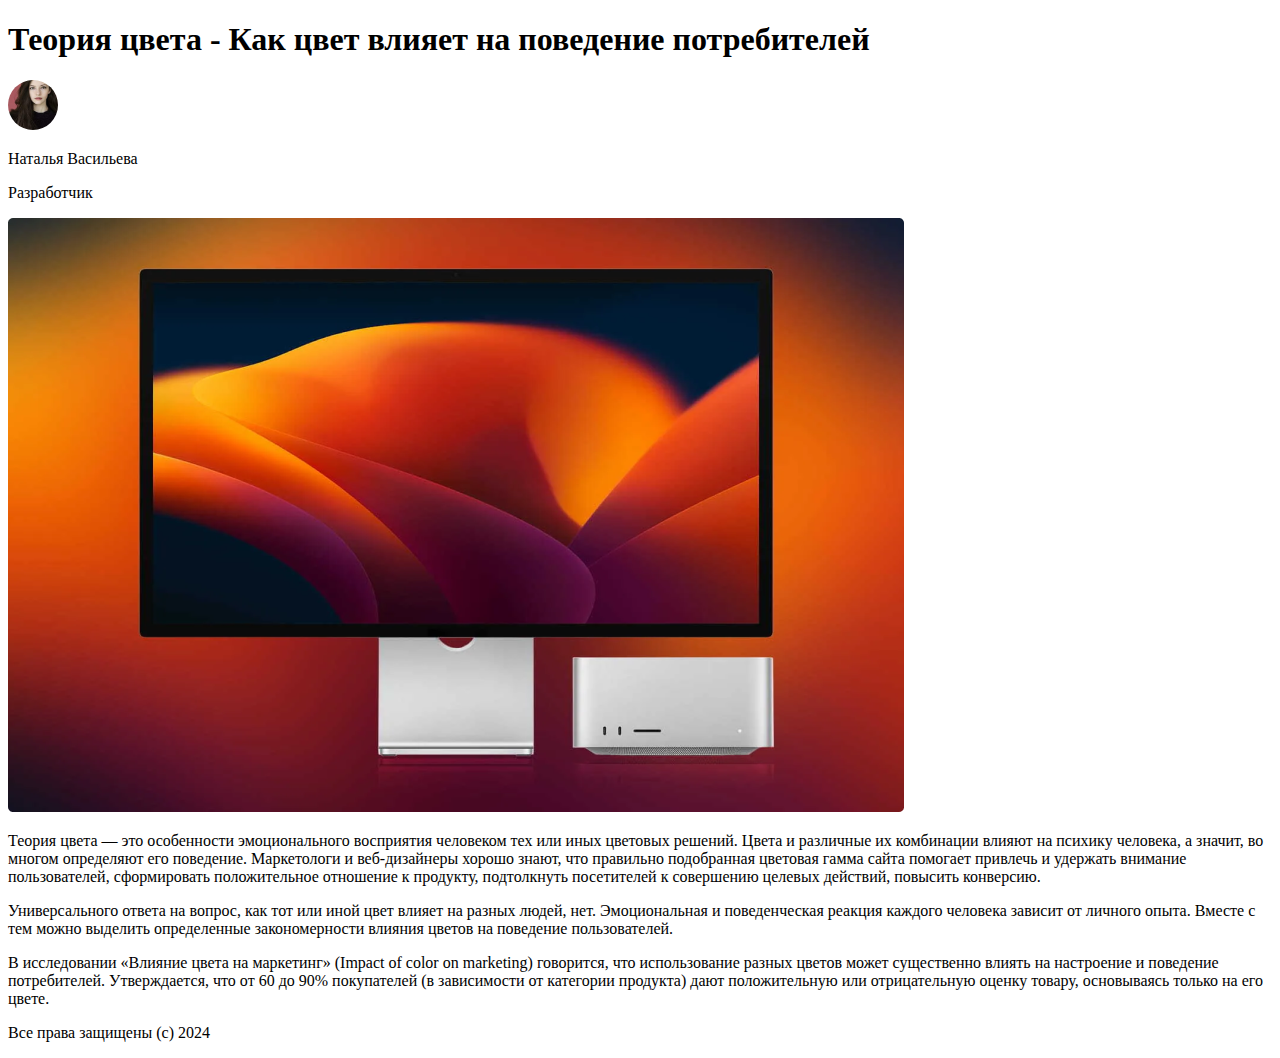
==== 1-blog/index.html @ a154c5a7 "Добавлены фото из макета в проект и перенесено содержание в html без добавления css" ====
<!DOCTYPE html>
<html lang="en">
  <head>
    <meta charset="UTF-8" />
    <meta name="viewport" content="width=device-width, initial-scale=1.0" />
    <title>Домашняя работа 1</title>
  </head>
  <body>
    <h1>Теория цвета - Как цвет влияет на поведение потребителей</h1>
    <div>
      <img src="./assets/Ellipse 1.svg" alt="Аватарка автора" />
      <p>Наталья Васильева</p>
      <p>Разработчик</p>
    </div>
    <img src="./assets/mac.png" alt="Фотография компьютера" />
    <p>
      Теория цвета — это особенности эмоционального восприятия человеком тех или
      иных цветовых решений. Цвета и различные их комбинации влияют на психику
      человека, а значит, во многом определяют его поведение. Маркетологи и
      веб-дизайнеры хорошо знают, что правильно подобранная цветовая гамма сайта
      помогает привлечь и удержать внимание пользователей, сформировать
      положительное отношение к продукту, подтолкнуть посетителей к совершению
      целевых действий, повысить конверсию.
    </p>
    <p>
      Универсального ответа на вопрос, как тот или иной цвет влияет на разных
      людей, нет. Эмоциональная и поведенческая реакция каждого человека зависит
      от личного опыта. Вместе с тем можно выделить определенные закономерности
      влияния цветов на поведение пользователей.
    </p>
    <p>
      В исследовании «Влияние цвета на маркетинг» (Impact of color on marketing)
      говорится, что использование разных цветов может существенно влиять на
      настроение и поведение потребителей. Утверждается, что от 60 до 90%
      покупателей (в зависимости от категории продукта) дают положительную или
      отрицательную оценку товару, основываясь только на его цвете.
    </p>
    <p>Все права защищены (c) 2024</p>
  </body>
</html>
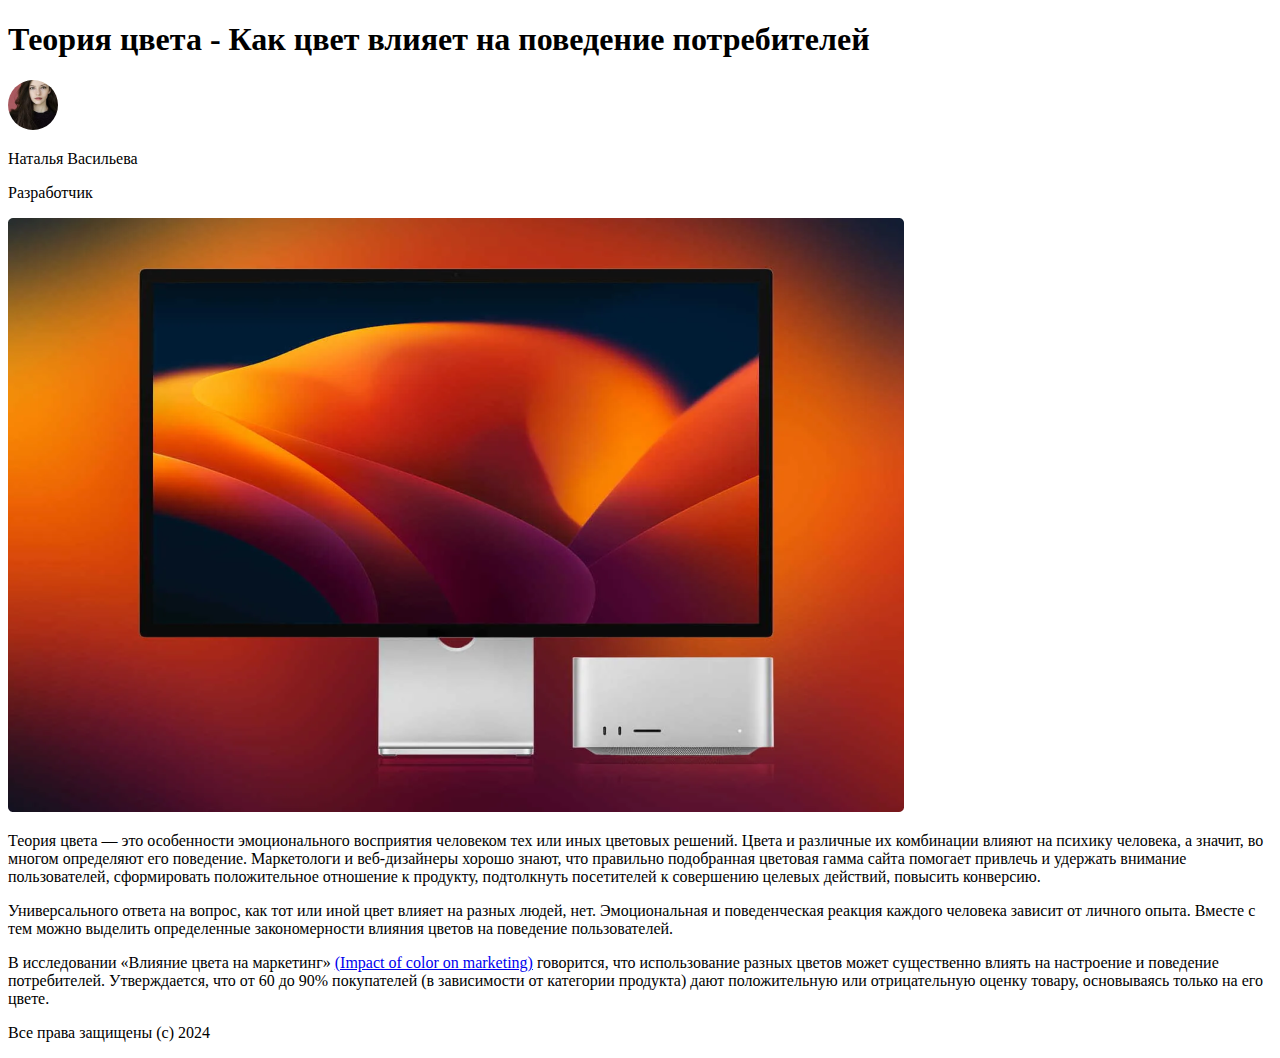
==== commit 35741ee8: "Добавлена ссылка на исследование" ====
--- a/1-blog/index.html
+++ b/1-blog/index.html
@@ -29,7 +29,10 @@
       влияния цветов на поведение пользователей.
     </p>
     <p>
-      В исследовании «Влияние цвета на маркетинг» (Impact of color on marketing)
+      В исследовании «Влияние цвета на маркетинг»
+      <a
+        href="https://www.researchgate.net/publication/235320162_Impact_of_color_on_marketing" target="_blank"
+        >(Impact of color on marketing)</a>
       говорится, что использование разных цветов может существенно влиять на
       настроение и поведение потребителей. Утверждается, что от 60 до 90%
       покупателей (в зависимости от категории продукта) дают положительную или
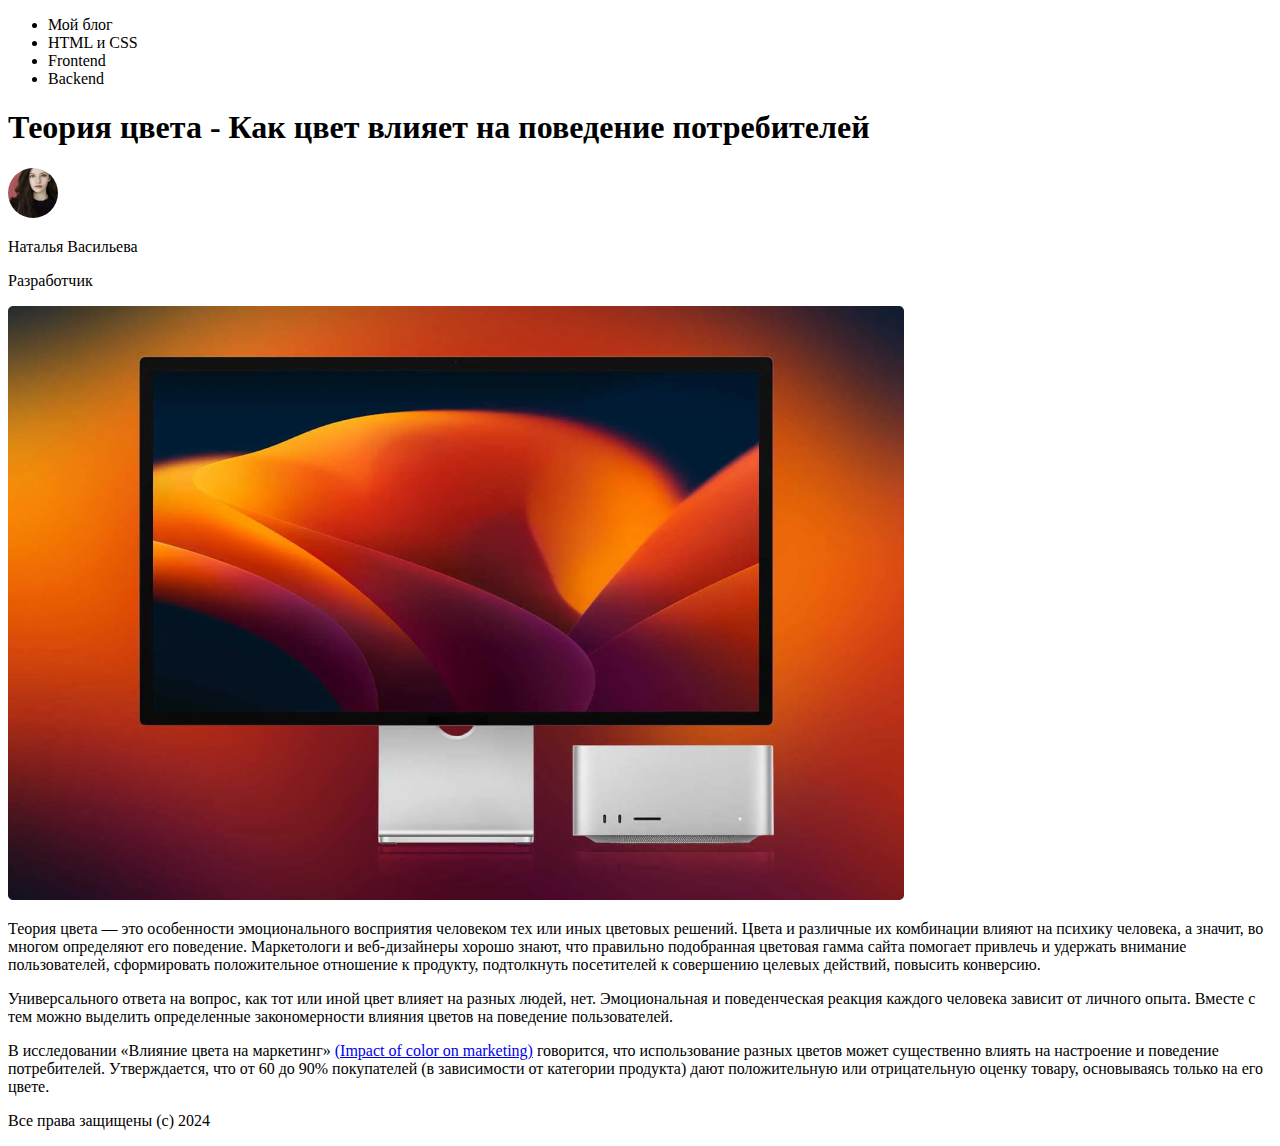
==== commit 2ea17a4b: "Добавлена семантика" ====
--- a/1-blog/index.html
+++ b/1-blog/index.html
@@ -6,38 +6,57 @@
     <title>Домашняя работа 1</title>
   </head>
   <body>
-    <h1>Теория цвета - Как цвет влияет на поведение потребителей</h1>
-    <div>
-      <img src="./assets/Ellipse 1.svg" alt="Аватарка автора" />
-      <p>Наталья Васильева</p>
-      <p>Разработчик</p>
-    </div>
-    <img src="./assets/mac.png" alt="Фотография компьютера" />
-    <p>
-      Теория цвета — это особенности эмоционального восприятия человеком тех или
-      иных цветовых решений. Цвета и различные их комбинации влияют на психику
-      человека, а значит, во многом определяют его поведение. Маркетологи и
-      веб-дизайнеры хорошо знают, что правильно подобранная цветовая гамма сайта
-      помогает привлечь и удержать внимание пользователей, сформировать
-      положительное отношение к продукту, подтолкнуть посетителей к совершению
-      целевых действий, повысить конверсию.
-    </p>
-    <p>
-      Универсального ответа на вопрос, как тот или иной цвет влияет на разных
-      людей, нет. Эмоциональная и поведенческая реакция каждого человека зависит
-      от личного опыта. Вместе с тем можно выделить определенные закономерности
-      влияния цветов на поведение пользователей.
-    </p>
-    <p>
-      В исследовании «Влияние цвета на маркетинг»
-      <a
-        href="https://www.researchgate.net/publication/235320162_Impact_of_color_on_marketing" target="_blank"
-        >(Impact of color on marketing)</a>
-      говорится, что использование разных цветов может существенно влиять на
-      настроение и поведение потребителей. Утверждается, что от 60 до 90%
-      покупателей (в зависимости от категории продукта) дают положительную или
-      отрицательную оценку товару, основываясь только на его цвете.
-    </p>
-    <p>Все права защищены (c) 2024</p>
+    <header>
+      <nav>
+        <ul>
+          <li>Мой блог</li>
+          <li>HTML и CSS</li>
+          <li>Frontend</li>
+          <li>Backend</li>
+        </ul>
+      </nav>
+    </header>
+    <main>
+      <section>
+        <h1>Теория цвета - Как цвет влияет на поведение потребителей</h1>
+        <div>
+          <img src="./assets/Ellipse 1.svg" alt="Аватарка автора" />
+          <p>Наталья Васильева</p>
+          <p>Разработчик</p>
+        </div>
+        <img src="./assets/mac.png" alt="Фотография компьютера" />
+        <p>
+          Теория цвета — это особенности эмоционального восприятия человеком тех
+          или иных цветовых решений. Цвета и различные их комбинации влияют на
+          психику человека, а значит, во многом определяют его поведение.
+          Маркетологи и веб-дизайнеры хорошо знают, что правильно подобранная
+          цветовая гамма сайта помогает привлечь и удержать внимание
+          пользователей, сформировать положительное отношение к продукту,
+          подтолкнуть посетителей к совершению целевых действий, повысить
+          конверсию.
+        </p>
+        <p>
+          Универсального ответа на вопрос, как тот или иной цвет влияет на
+          разных людей, нет. Эмоциональная и поведенческая реакция каждого
+          человека зависит от личного опыта. Вместе с тем можно выделить
+          определенные закономерности влияния цветов на поведение пользователей.
+        </p>
+        <p>
+          В исследовании «Влияние цвета на маркетинг»
+          <a
+            href="https://www.researchgate.net/publication/235320162_Impact_of_color_on_marketing"
+            target="_blank"
+            >(Impact of color on marketing)</a
+          >
+          говорится, что использование разных цветов может существенно влиять на
+          настроение и поведение потребителей. Утверждается, что от 60 до 90%
+          покупателей (в зависимости от категории продукта) дают положительную
+          или отрицательную оценку товару, основываясь только на его цвете.
+        </p>
+      </section>
+    </main>
+    <footer>
+      <p>Все права защищены (c) 2024</p>
+    </footer>
   </body>
 </html>
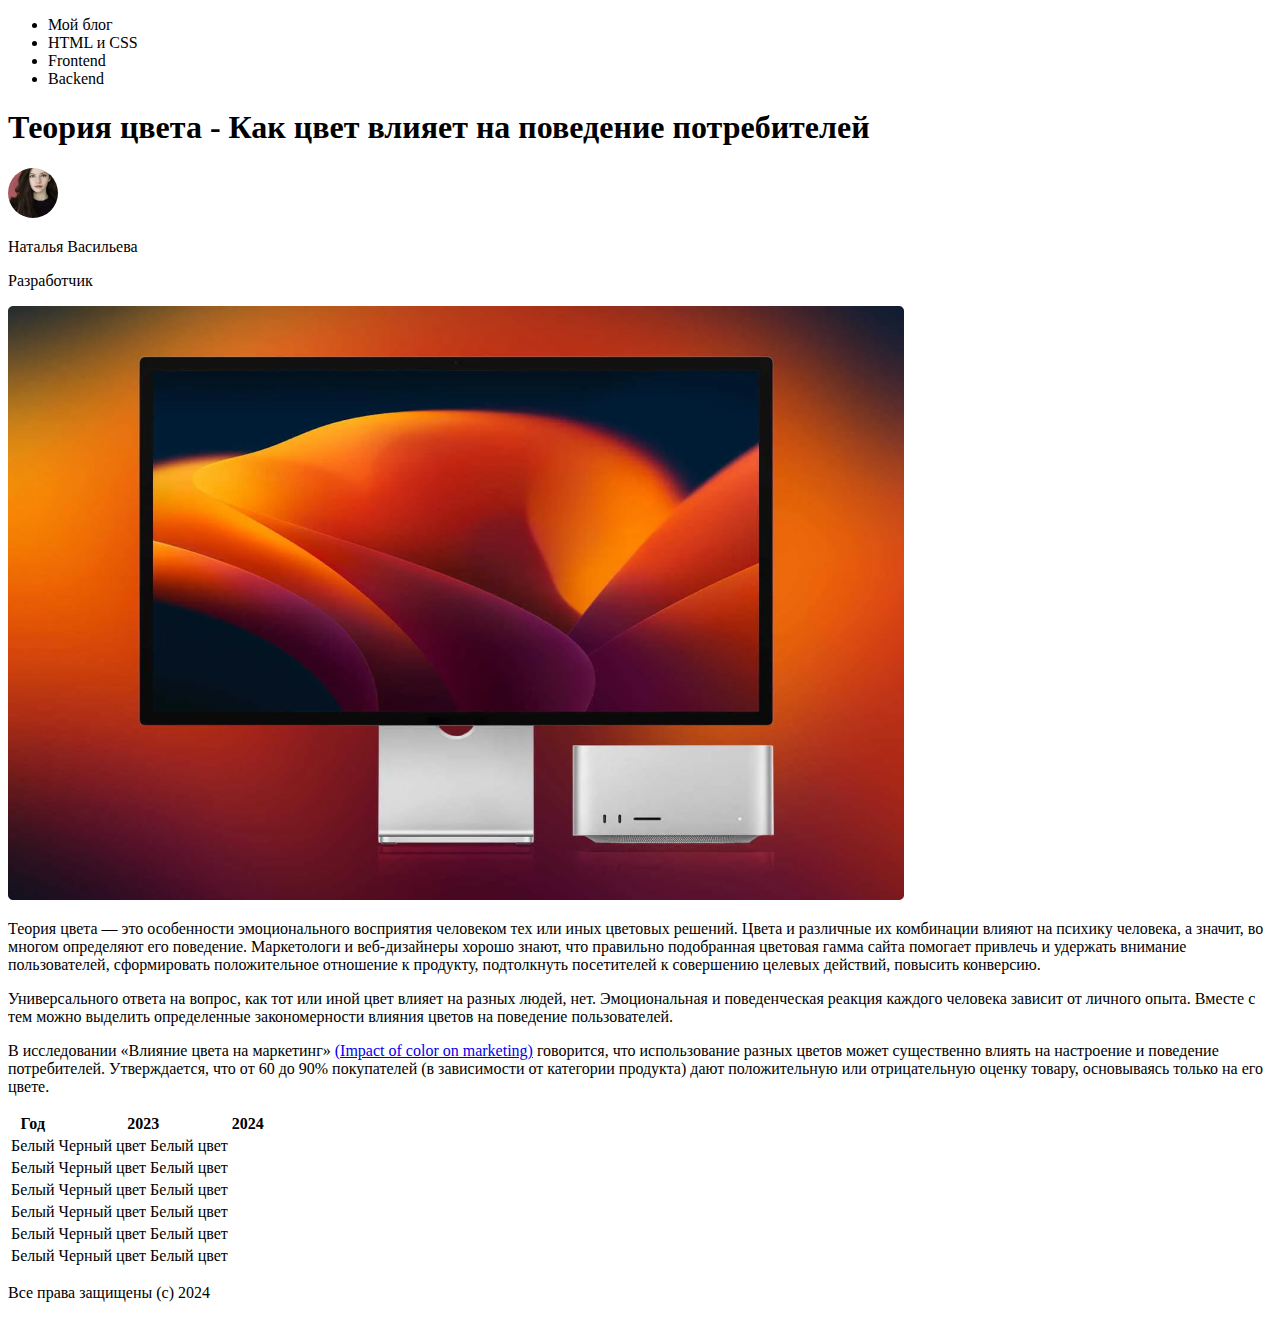
==== commit 9427062e: "Домашнее задание №2" ====
--- a/1-blog/index.html
+++ b/1-blog/index.html
@@ -54,6 +54,49 @@
           или отрицательную оценку товару, основываясь только на его цвете.
         </p>
       </section>
+      <section>
+        <table>
+          <thead>
+            <tr>
+              <th rowspan="2">Год</th>
+              <th colspan="2">2023</th>
+              <th colspan="2">2024</th>
+            </tr>
+          </thead>
+          <tbody>
+            <tr>
+              <td>Белый</td>
+              <td>Черный цвет</td>
+              <td>Белый цвет</td>
+            </tr>
+            <tr>
+              <td>Белый</td>
+              <td>Черный цвет</td>
+              <td>Белый цвет</td>
+            </tr>
+            <tr>
+              <td>Белый</td>
+              <td>Черный цвет</td>
+              <td>Белый цвет</td>
+            </tr>
+            <tr>
+              <td>Белый</td>
+              <td>Черный цвет</td>
+              <td>Белый цвет</td>
+            </tr>
+            <tr>
+              <td>Белый</td>
+              <td>Черный цвет</td>
+              <td>Белый цвет</td>
+            </tr>
+            <tr>
+              <td>Белый</td>
+              <td>Черный цвет</td>
+              <td>Белый цвет</td>
+            </tr>
+          </tbody>
+        </table>
+      </section>
     </main>
     <footer>
       <p>Все права защищены (c) 2024</p>
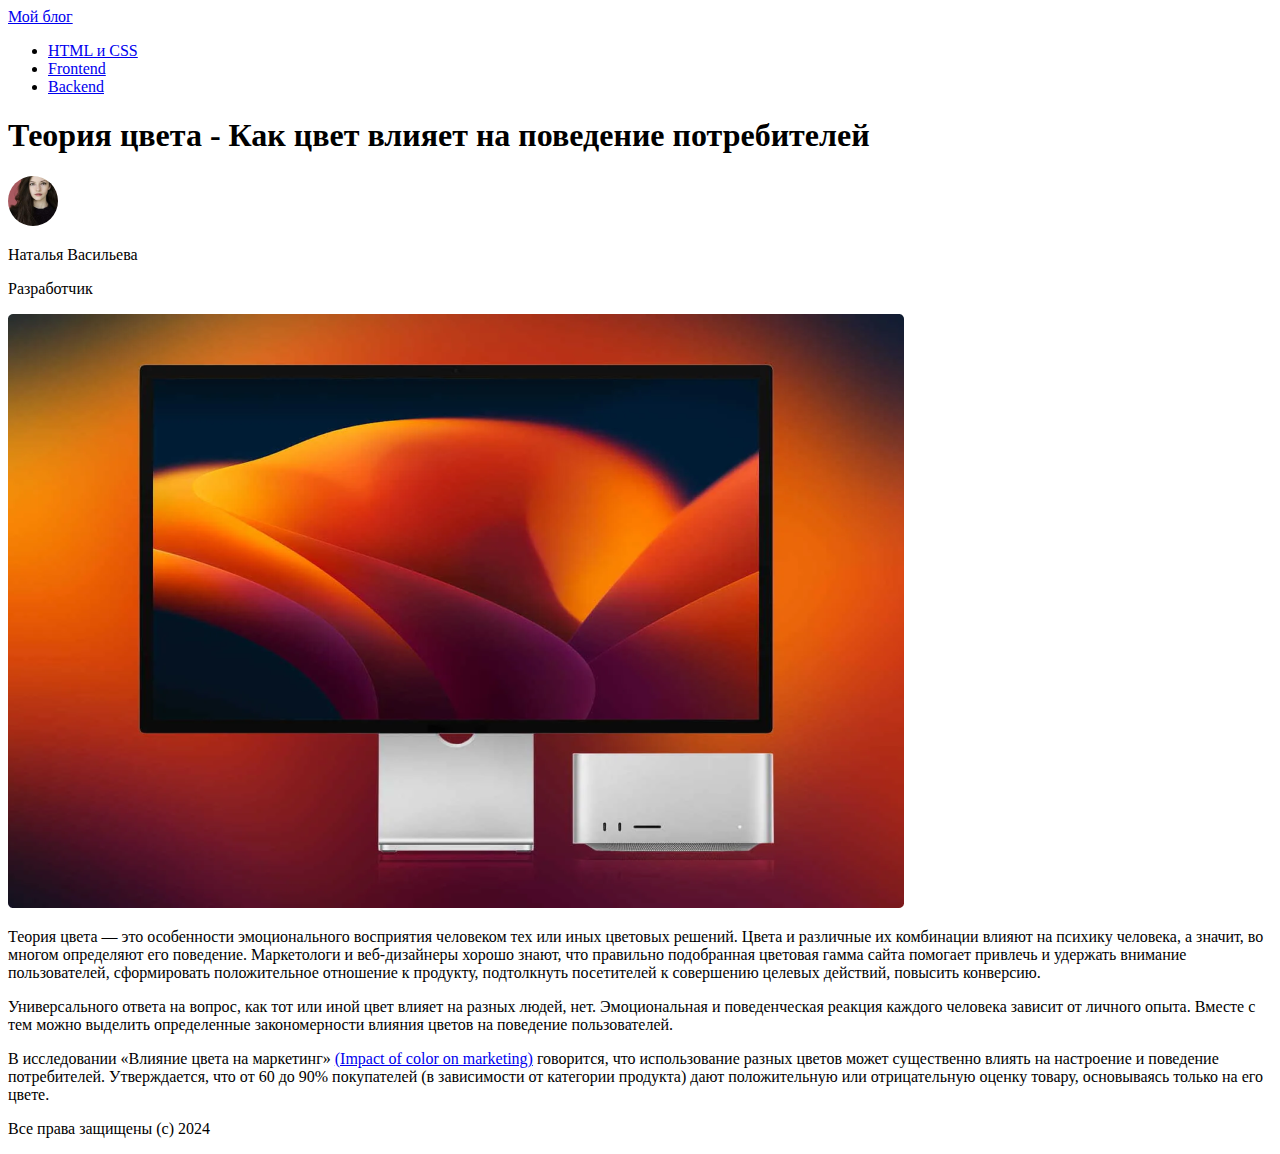
==== commit 50c47b17: "Исправление замечаний по комментариям" ====
--- a/1-blog/index.html
+++ b/1-blog/index.html
@@ -1,30 +1,36 @@
 <!DOCTYPE html>
 <html lang="en">
-  <head>
-    <meta charset="UTF-8" />
-    <meta name="viewport" content="width=device-width, initial-scale=1.0" />
-    <title>Домашняя работа 1</title>
-  </head>
-  <body>
-    <header>
-      <nav>
-        <ul>
-          <li>Мой блог</li>
-          <li>HTML и CSS</li>
-          <li>Frontend</li>
-          <li>Backend</li>
-        </ul>
-      </nav>
-    </header>
-    <main>
-      <section>
-        <h1>Теория цвета - Как цвет влияет на поведение потребителей</h1>
-        <div>
-          <img src="./assets/Ellipse 1.svg" alt="Аватарка автора" />
-          <p>Наталья Васильева</p>
-          <p>Разработчик</p>
-        </div>
-        <img src="./assets/mac.png" alt="Фотография компьютера" />
+
+<head>
+  <meta charset="UTF-8" />
+  <meta name="viewport" content="width=device-width, initial-scale=1.0" />
+  <title>Домашняя работа 1</title>
+</head>
+
+<body>
+  <header>
+    <a href="#">Мой блог</a>
+    <nav>
+      <ul>
+
+        <li><a href="##">HTML и CSS</a></li>
+        <li><a href="###">Frontend</a></li>
+        <li><a href="####">Backend</a></li>
+      </ul>
+    </nav>
+  </header>
+  <main>
+    <section>
+      <h1>Теория цвета - Как цвет влияет на поведение потребителей</h1>
+      <div>
+        <img src="./assets/Ellipse 1.svg" alt="Аватарка автора" />
+      </div>
+      <div>
+        <p>Наталья Васильева</p>
+        <p>Разработчик</p>
+      </div>
+      <img src="./assets/mac.png" alt="Фотография компьютера" />
+      <div>
         <p>
           Теория цвета — это особенности эмоционального восприятия человеком тех
           или иных цветовых решений. Цвета и различные их комбинации влияют на
@@ -43,63 +49,19 @@
         </p>
         <p>
           В исследовании «Влияние цвета на маркетинг»
-          <a
-            href="https://www.researchgate.net/publication/235320162_Impact_of_color_on_marketing"
-            target="_blank"
-            >(Impact of color on marketing)</a
-          >
+          <a href="https://www.researchgate.net/publication/235320162_Impact_of_color_on_marketing"
+            target="_blank">(Impact of color on marketing)</a>
           говорится, что использование разных цветов может существенно влиять на
           настроение и поведение потребителей. Утверждается, что от 60 до 90%
           покупателей (в зависимости от категории продукта) дают положительную
           или отрицательную оценку товару, основываясь только на его цвете.
         </p>
-      </section>
-      <section>
-        <table>
-          <thead>
-            <tr>
-              <th rowspan="2">Год</th>
-              <th colspan="2">2023</th>
-              <th colspan="2">2024</th>
-            </tr>
-          </thead>
-          <tbody>
-            <tr>
-              <td>Белый</td>
-              <td>Черный цвет</td>
-              <td>Белый цвет</td>
-            </tr>
-            <tr>
-              <td>Белый</td>
-              <td>Черный цвет</td>
-              <td>Белый цвет</td>
-            </tr>
-            <tr>
-              <td>Белый</td>
-              <td>Черный цвет</td>
-              <td>Белый цвет</td>
-            </tr>
-            <tr>
-              <td>Белый</td>
-              <td>Черный цвет</td>
-              <td>Белый цвет</td>
-            </tr>
-            <tr>
-              <td>Белый</td>
-              <td>Черный цвет</td>
-              <td>Белый цвет</td>
-            </tr>
-            <tr>
-              <td>Белый</td>
-              <td>Черный цвет</td>
-              <td>Белый цвет</td>
-            </tr>
-          </tbody>
-        </table>
-      </section>
-    </main>
-    <footer>
-      <p>Все права защищены (c) 2024</p>
-    </footer>
-  </body>
-</html>
+      </div>
+    </section>
+  </main>
+  <footer>
+    <p>Все права защищены (c) 2024</p>
+  </footer>
+</body>
+
+</html>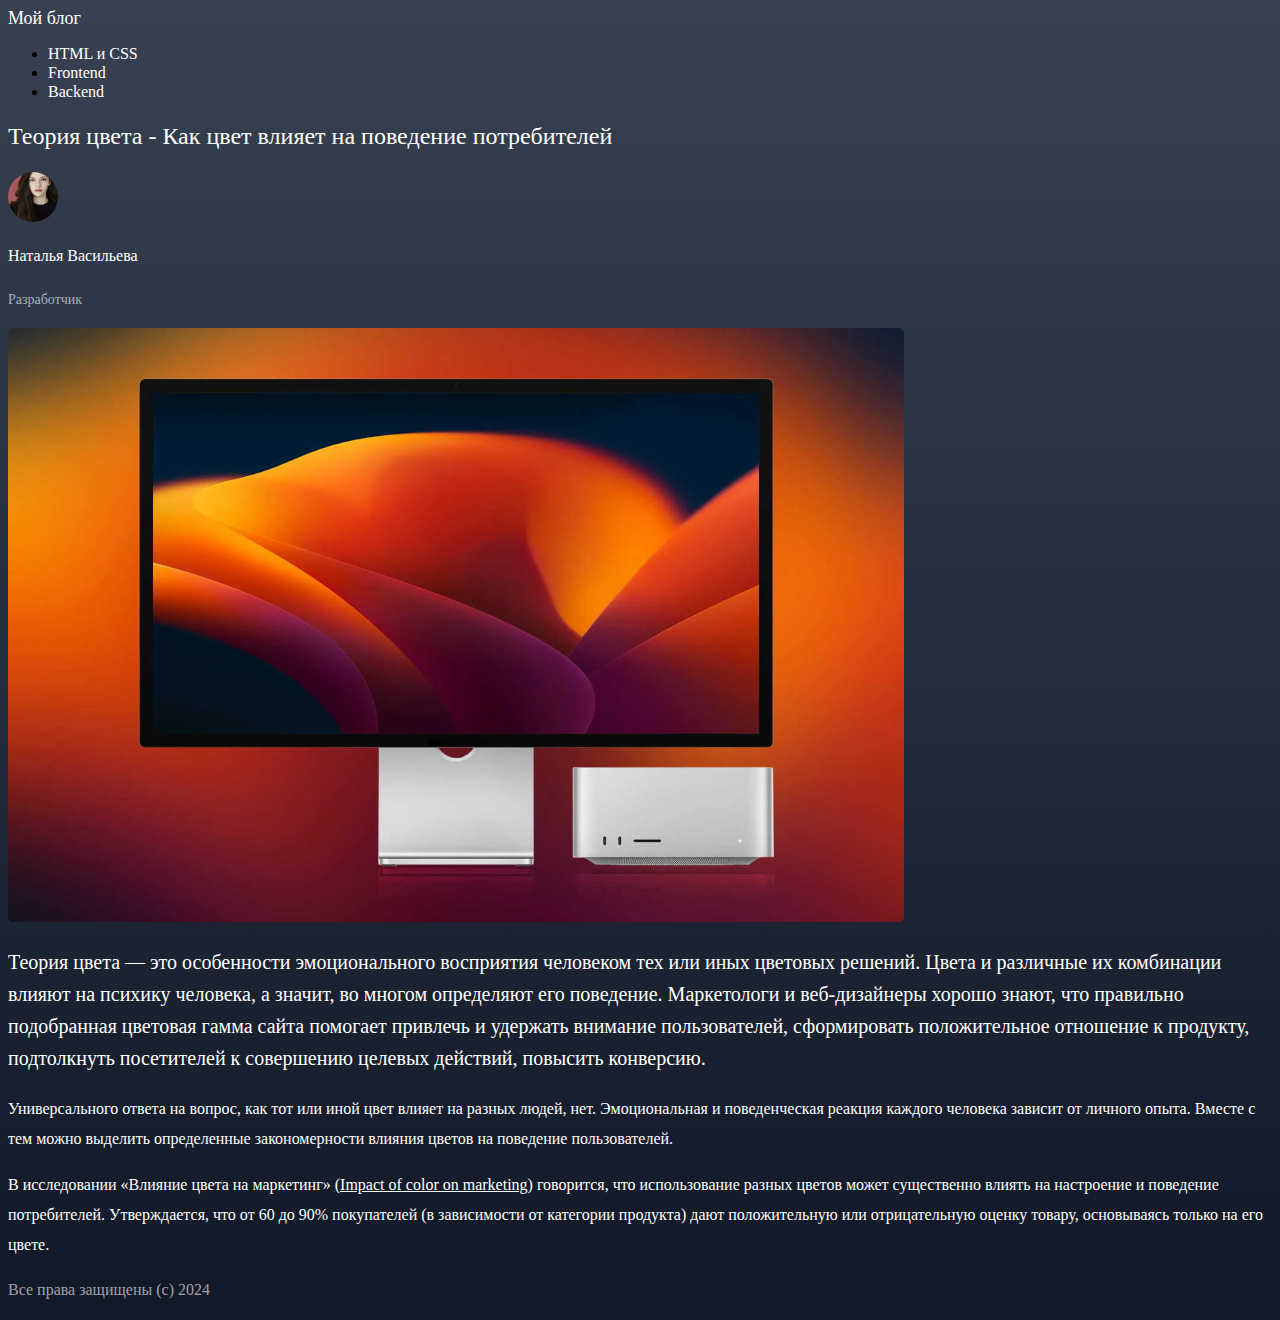
==== commit 39b1b2d1: "Добавлен css" ====
--- a/1-blog/index.html
+++ b/1-blog/index.html
@@ -1,67 +1,73 @@
 <!DOCTYPE html>
 <html lang="en">
-
-<head>
-  <meta charset="UTF-8" />
-  <meta name="viewport" content="width=device-width, initial-scale=1.0" />
-  <title>Домашняя работа 1</title>
-</head>
-
-<body>
-  <header>
-    <a href="#">Мой блог</a>
-    <nav>
-      <ul>
-
-        <li><a href="##">HTML и CSS</a></li>
-        <li><a href="###">Frontend</a></li>
-        <li><a href="####">Backend</a></li>
-      </ul>
-    </nav>
-  </header>
-  <main>
-    <section>
-      <h1>Теория цвета - Как цвет влияет на поведение потребителей</h1>
-      <div>
-        <img src="./assets/Ellipse 1.svg" alt="Аватарка автора" />
-      </div>
-      <div>
-        <p>Наталья Васильева</p>
-        <p>Разработчик</p>
-      </div>
-      <img src="./assets/mac.png" alt="Фотография компьютера" />
-      <div>
-        <p>
-          Теория цвета — это особенности эмоционального восприятия человеком тех
-          или иных цветовых решений. Цвета и различные их комбинации влияют на
-          психику человека, а значит, во многом определяют его поведение.
-          Маркетологи и веб-дизайнеры хорошо знают, что правильно подобранная
-          цветовая гамма сайта помогает привлечь и удержать внимание
-          пользователей, сформировать положительное отношение к продукту,
-          подтолкнуть посетителей к совершению целевых действий, повысить
-          конверсию.
-        </p>
-        <p>
-          Универсального ответа на вопрос, как тот или иной цвет влияет на
-          разных людей, нет. Эмоциональная и поведенческая реакция каждого
-          человека зависит от личного опыта. Вместе с тем можно выделить
-          определенные закономерности влияния цветов на поведение пользователей.
-        </p>
-        <p>
-          В исследовании «Влияние цвета на маркетинг»
-          <a href="https://www.researchgate.net/publication/235320162_Impact_of_color_on_marketing"
-            target="_blank">(Impact of color on marketing)</a>
-          говорится, что использование разных цветов может существенно влиять на
-          настроение и поведение потребителей. Утверждается, что от 60 до 90%
-          покупателей (в зависимости от категории продукта) дают положительную
-          или отрицательную оценку товару, основываясь только на его цвете.
-        </p>
-      </div>
-    </section>
-  </main>
-  <footer>
-    <p>Все права защищены (c) 2024</p>
-  </footer>
-</body>
-
-</html>+  <head>
+    <meta charset="UTF-8" />
+    <meta name="viewport" content="width=device-width, initial-scale=1.0" />
+    <link rel="stylesheet" href="./styles/style.css" />
+    <title>Домашняя работа 1</title>
+  </head>
+  <body>
+    <header">
+      <a href="#" class="navLogo">Мой блог</a>
+      <nav >
+        <ul>
+          <li><a href="#" class="navItem">HTML и CSS</a></li>
+          <li><a href="#" class="navItem">Frontend</a></li>
+          <li><a href="#" class="navItem">Backend</a></li>
+        </ul>
+      </nav>
+    </header>
+    <main>
+      <article>
+        <h1>Теория цвета - Как цвет влияет на поведение потребителей</h1>
+        <div>
+          <div>
+            <img src="./assets/Ellipse 1.svg" alt="Аватарка автора" class="avatar" />
+          </div>
+          <div>
+            <p class="author">Наталья Васильева</p>
+            <p class="position">Разработчик</p>
+          </div>
+        </div>
+        <section>
+          <img src="./assets/mac.png" alt="Фотография компьютера" />
+          <div>
+            <p class="mainText">
+              Теория цвета — это особенности эмоционального восприятия человеком
+              тех или иных цветовых решений. Цвета и различные их комбинации
+              влияют на психику человека, а значит, во многом определяют его
+              поведение. Маркетологи и веб-дизайнеры хорошо знают, что правильно
+              подобранная цветовая гамма сайта помогает привлечь и удержать
+              внимание пользователей, сформировать положительное отношение к
+              продукту, подтолкнуть посетителей к совершению целевых действий,
+              повысить конверсию.
+            </p>
+            <p class="secondaryText">
+              Универсального ответа на вопрос, как тот или иной цвет влияет на
+              разных людей, нет. Эмоциональная и поведенческая реакция каждого
+              человека зависит от личного опыта. Вместе с тем можно выделить
+              определенные закономерности влияния цветов на поведение
+              пользователей.
+            </p>
+            <p class="thirdText">
+              В исследовании «Влияние цвета на маркетинг»
+              <a
+                href="https://www.researchgate.net/publication/235320162_Impact_of_color_on_marketing"
+                target="_blank"
+                >(Impact of color on marketing)</a
+              >
+              говорится, что использование разных цветов может существенно
+              влиять на настроение и поведение потребителей. Утверждается, что
+              от 60 до 90% покупателей (в зависимости от категории продукта)
+              дают положительную или отрицательную оценку товару, основываясь
+              только на его цвете.
+            </p>
+          </div>
+        </section>
+      </article>
+    </main>
+    <footer >
+      <p>Все права защищены (c) 2024</p>
+    </footer>
+  </body>
+</html>
--- a/1-blog/styles/style.css
+++ b/1-blog/styles/style.css
@@ -0,0 +1,68 @@
+body {
+  background: linear-gradient(#374151, #111827);
+}
+
+a {
+  font-weight: 400;
+  color: #ffffff;
+}
+
+h1 {
+  font-weight: 400;
+  font-size: 24px;
+  line-height: 38px;
+  color: #ffffff;
+}
+
+.navItem {
+  font-size: 16px;
+  line-height: 18.75px;
+  text-decoration: none;
+}
+
+.navLogo {
+  font-size: 18px;
+  line-height: 21.09px;
+  text-decoration: none;
+}
+
+.avatar {
+  width: 50px;
+  height: 50px;
+}
+
+.author {
+  font-weight: 400;
+  font-size: 16px;
+  line-height: 28px;
+  color: #ffffff;
+}
+
+.position {
+  font-weight: 400;
+  font-size: 14px;
+  line-height: 28px;
+  color: #ffffff99;
+}
+
+.mainText {
+  font-weight: 400;
+  font-size: 20px;
+  line-height: 32px;
+  color: #ffffff;
+}
+
+.secondaryText,
+.thirdText {
+  font-weight: 400;
+  font-size: 16px;
+  line-height: 30px;
+  color: #ffffff;
+}
+
+footer {
+  font-weight: 400;
+  font-size: 16px;
+  line-height: 28px;
+  color: #ffffff99;
+}
